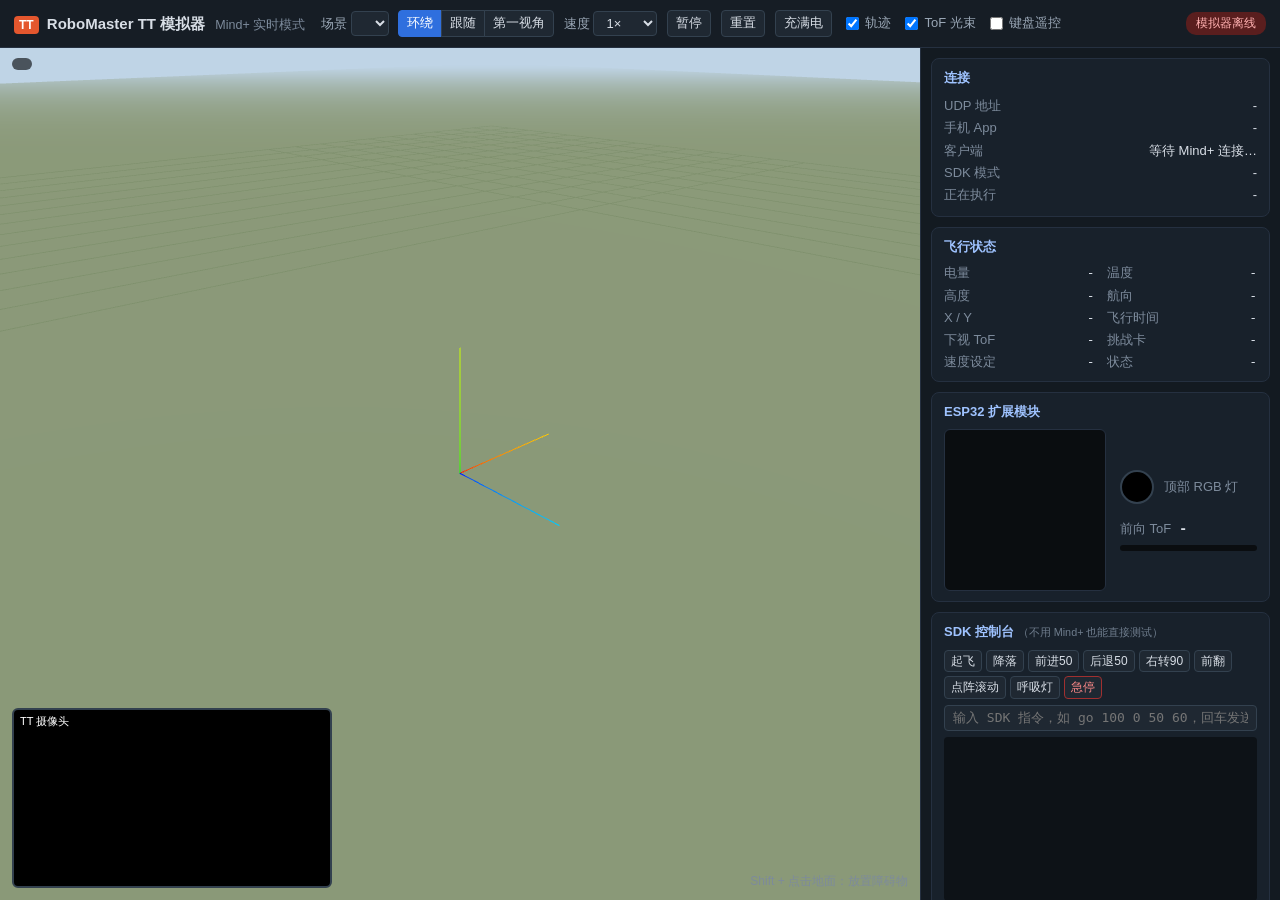
==== web/index.html @ c1ac03b4 "初始提交：RoboMaster TT 模拟器 + Android 遥控 App - rmtt_sim：兼容 Mind+ 实时模式的 Tello SDK 3.0 模拟器（UDP 8889/8890，  " ====
<!DOCTYPE html>
<html lang="zh-CN">
<head>
  <meta charset="UTF-8">
  <title>RoboMaster TT 模拟器</title>
  <meta name="viewport" content="width=device-width, initial-scale=1">
  <link rel="icon" href="data:image/svg+xml,%3Csvg xmlns=%22http://www.w3.org/2000/svg%22 viewBox=%220 0 16 16%22%3E%3Crect width=%2216%22 height=%2216%22 rx=%223%22 fill=%22%23e4572e%22/%3E%3C/svg%3E">
  <link rel="stylesheet" href="style.css">
  <script type="importmap">
    { "imports": { "three": "./vendor/three.module.min.js" } }
  </script>
</head>
<body>
  <header>
    <div class="brand"><span class="logo">TT</span> RoboMaster TT 模拟器 <small>Mind+ 实时模式</small></div>
    <div class="toolbar">
      <label>场景 <select id="scene"></select></label>
      <div class="seg" id="camModes">
        <button data-cam="orbit" class="active" title="鼠标左键旋转 / 右键平移 / 滚轮缩放">环绕</button>
        <button data-cam="chase" title="跟在飞机后方">跟随</button>
        <button data-cam="fpv" title="飞机前置摄像头视角">第一视角</button>
      </div>
      <label>速度 <select id="timescale">
        <option value="0.5">0.5×</option><option value="1" selected>1×</option>
        <option value="2">2×</option><option value="4">4×</option>
      </select></label>
      <button id="pause">暂停</button>
      <button id="reset">重置</button>
      <button id="charge">充满电</button>
      <label class="chk"><input type="checkbox" id="trail" checked> 轨迹</label>
      <label class="chk"><input type="checkbox" id="tofBeam" checked> ToF 光束</label>
      <label class="chk" title="W/S 前后 A/D 左右 ↑/↓ 升降 Q/E 旋转 T 起飞 L 降落"><input type="checkbox" id="keyboard"> 键盘遥控</label>
    </div>
    <div id="conn" class="badge off">未连接</div>
  </header>

  <main>
    <section id="viewport">
      <canvas id="scene3d" tabindex="0"></canvas>
      <div id="pip"><canvas id="pipCanvas" width="320" height="180"></canvas><span id="pipLabel">TT 摄像头</span></div>
      <div id="hud"></div>
      <div id="hint">Shift + 点击地面：放置障碍物</div>
    </section>

    <aside>
      <div id="droneTabs" class="tabs"></div>

      <div class="card">
        <h3>连接</h3>
        <div class="kv"><span>UDP 地址</span><b id="ip">-</b></div>
        <div class="kv"><span>手机 App</span><b id="lanAddr" title="在 Android App 中填写此地址">-</b></div>
        <div class="kv"><span>客户端</span><b id="client">等待 Mind+ 连接…</b></div>
        <div class="kv"><span>SDK 模式</span><b id="sdk">-</b></div>
        <div class="kv"><span>正在执行</span><b id="task">-</b></div>
      </div>

      <div class="card">
        <h3>飞行状态</h3>
        <div class="grid">
          <div><span>电量</span><b id="bat">-</b></div>
          <div><span>温度</span><b id="temp">-</b></div>
          <div><span>高度</span><b id="height">-</b></div>
          <div><span>航向</span><b id="yaw">-</b></div>
          <div><span>X / Y</span><b id="xy">-</b></div>
          <div><span>飞行时间</span><b id="ftime">-</b></div>
          <div><span>下视 ToF</span><b id="tofDown">-</b></div>
          <div><span>挑战卡</span><b id="mid">-</b></div>
          <div><span>速度设定</span><b id="speed">-</b></div>
          <div><span>状态</span><b id="fstate">-</b></div>
        </div>
      </div>

      <div class="card">
        <h3>ESP32 扩展模块</h3>
        <div class="ext">
          <canvas id="matrix2d" width="160" height="160"></canvas>
          <div class="ext-side">
            <div class="led-wrap"><div id="led2d"></div><span>顶部 RGB 灯</span></div>
            <div class="tof">
              <span>前向 ToF</span><b id="tofFront">-</b>
              <div class="bar"><div id="tofBar"></div></div>
            </div>
          </div>
        </div>
      </div>

      <div class="card console">
        <h3>SDK 控制台 <small>（不用 Mind+ 也能直接测试）</small></h3>
        <div class="quick">
          <button data-cmd="takeoff">起飞</button>
          <button data-cmd="land">降落</button>
          <button data-cmd="forward 50">前进50</button>
          <button data-cmd="back 50">后退50</button>
          <button data-cmd="cw 90">右转90</button>
          <button data-cmd="flip f">前翻</button>
          <button data-cmd="EXT mled l r 1.5 Mind+">点阵滚动</button>
          <button data-cmd="EXT led br 1 0 255 255">呼吸灯</button>
          <button data-cmd="emergency" class="danger">急停</button>
        </div>
        <form id="cmdForm"><input id="cmdInput" placeholder="输入 SDK 指令，如 go 100 0 50 60，回车发送" autocomplete="off"></form>
        <div id="log"></div>
      </div>
    </aside>
  </main>
  <script type="module" src="app.js"></script>
</body>
</html>
---- web/style.css ----
* { box-sizing: border-box; }
html, body { margin: 0; height: 100%; background: #0f1419; color: #d8dee6;
  font: 13px/1.4 "Segoe UI", "Microsoft YaHei", sans-serif; }
header { height: 48px; display: flex; align-items: center; gap: 16px; padding: 0 14px;
  background: #161d25; border-bottom: 1px solid #253040; }
.brand { font-weight: 600; font-size: 15px; white-space: nowrap; }
.brand small { color: #7d8b9c; font-weight: 400; margin-left: 6px; }
.logo { display: inline-block; background: #e4572e; color: #fff; border-radius: 4px;
  padding: 1px 5px; margin-right: 4px; font-size: 12px; }
.toolbar { display: flex; align-items: center; gap: 10px; flex: 1; flex-wrap: wrap; }
.toolbar label { color: #9aa7b6; }
.chk { display: flex; align-items: center; gap: 3px; cursor: pointer; }
select, button, input { font: inherit; color: #d8dee6; background: #1f2832;
  border: 1px solid #33414f; border-radius: 4px; padding: 3px 8px; }
button { cursor: pointer; }
button:hover { background: #2a3644; }
button.danger { border-color: #a03030; color: #ff8a8a; }
.seg { display: flex; }
.seg button { border-radius: 0; margin-left: -1px; }
.seg button:first-child { border-radius: 4px 0 0 4px; }
.seg button:last-child { border-radius: 0 4px 4px 0; }
.seg button.active { background: #2f6fde; border-color: #2f6fde; color: #fff; }
.badge { padding: 3px 10px; border-radius: 10px; font-size: 12px; white-space: nowrap; }
.badge.on { background: #1e5631; color: #9be7b0; }
.badge.off { background: #5a1e1e; color: #ffb0b0; }

main { position: absolute; top: 48px; bottom: 0; left: 0; right: 0; display: flex; }
#viewport { position: relative; flex: 1; overflow: hidden; }
#scene3d { width: 100%; height: 100%; display: block; outline: none; }
#pip { position: absolute; left: 12px; bottom: 12px; border: 2px solid #33414f; border-radius: 6px;
  overflow: hidden; background: #000; width: 320px; height: 180px; }
#pip canvas { display: block; width: 100%; height: 100%; }
#pipLabel { position: absolute; left: 6px; top: 4px; font-size: 11px; color: #fff;
  text-shadow: 0 0 3px #000; }
#hud { position: absolute; left: 12px; top: 10px; font: 12px/1.5 Consolas, monospace;
  background: rgba(10, 14, 19, .65); padding: 6px 10px; border-radius: 6px; pointer-events: none;
  white-space: pre; }
#hint { position: absolute; right: 12px; bottom: 10px; color: #7d8b9c; font-size: 12px; pointer-events: none; }

aside { width: 360px; overflow-y: auto; background: #131a21; border-left: 1px solid #253040;
  padding: 10px; display: flex; flex-direction: column; gap: 10px; }
.tabs { display: flex; gap: 4px; }
.tabs:empty { display: none; }
.tabs button.active { background: #2f6fde; border-color: #2f6fde; color: #fff; }
.card { background: #18212b; border: 1px solid #253040; border-radius: 8px; padding: 10px 12px; }
.card h3 { margin: 0 0 8px; font-size: 13px; color: #9fc3ff; }
.card h3 small { color: #6e7c8c; font-weight: 400; }
.kv { display: flex; justify-content: space-between; padding: 2px 0; }
.kv span, .grid span { color: #7d8b9c; }
.kv b { font-weight: 500; text-align: right; max-width: 220px; overflow: hidden; text-overflow: ellipsis; white-space: nowrap; }
.grid { display: grid; grid-template-columns: 1fr 1fr; gap: 4px 12px; }
.grid div { display: flex; justify-content: space-between; }
.grid b { font-weight: 500; font-family: Consolas, monospace; }
.ext { display: flex; gap: 14px; align-items: center; }
#matrix2d { background: #0a0d10; border-radius: 6px; border: 1px solid #253040; }
.ext-side { flex: 1; display: flex; flex-direction: column; gap: 16px; }
.led-wrap { display: flex; align-items: center; gap: 10px; color: #7d8b9c; }
#led2d { width: 34px; height: 34px; border-radius: 50%; background: #000; border: 2px solid #33414f; }
.tof span { color: #7d8b9c; margin-right: 8px; }
.tof b { font-family: Consolas, monospace; }
.bar { height: 6px; background: #0a0d10; border-radius: 3px; margin-top: 6px; overflow: hidden; }
#tofBar { height: 100%; width: 0; background: linear-gradient(90deg, #e4572e, #f3a712, #2a9d8f); }
.console { flex: 1; display: flex; flex-direction: column; min-height: 300px; }
.quick { display: flex; flex-wrap: wrap; gap: 4px; margin-bottom: 6px; }
.quick button { padding: 2px 6px; font-size: 12px; }
#cmdInput { width: 100%; margin-bottom: 6px; font-family: Consolas, monospace; }
#log { flex: 1; overflow-y: auto; font: 12px/1.45 Consolas, "Microsoft YaHei", monospace;
  background: #0d1217; border-radius: 4px; padding: 4px 6px; min-height: 160px; max-height: 360px; }
#log .in { color: #8fd3ff; }
#log .out { color: #9be7b0; }
#log .out.err { color: #ff8a8a; }
#log .warn { color: #f3c969; }
#log .info { color: #8a96a3; }
#log .t { color: #56616d; margin-right: 4px; }
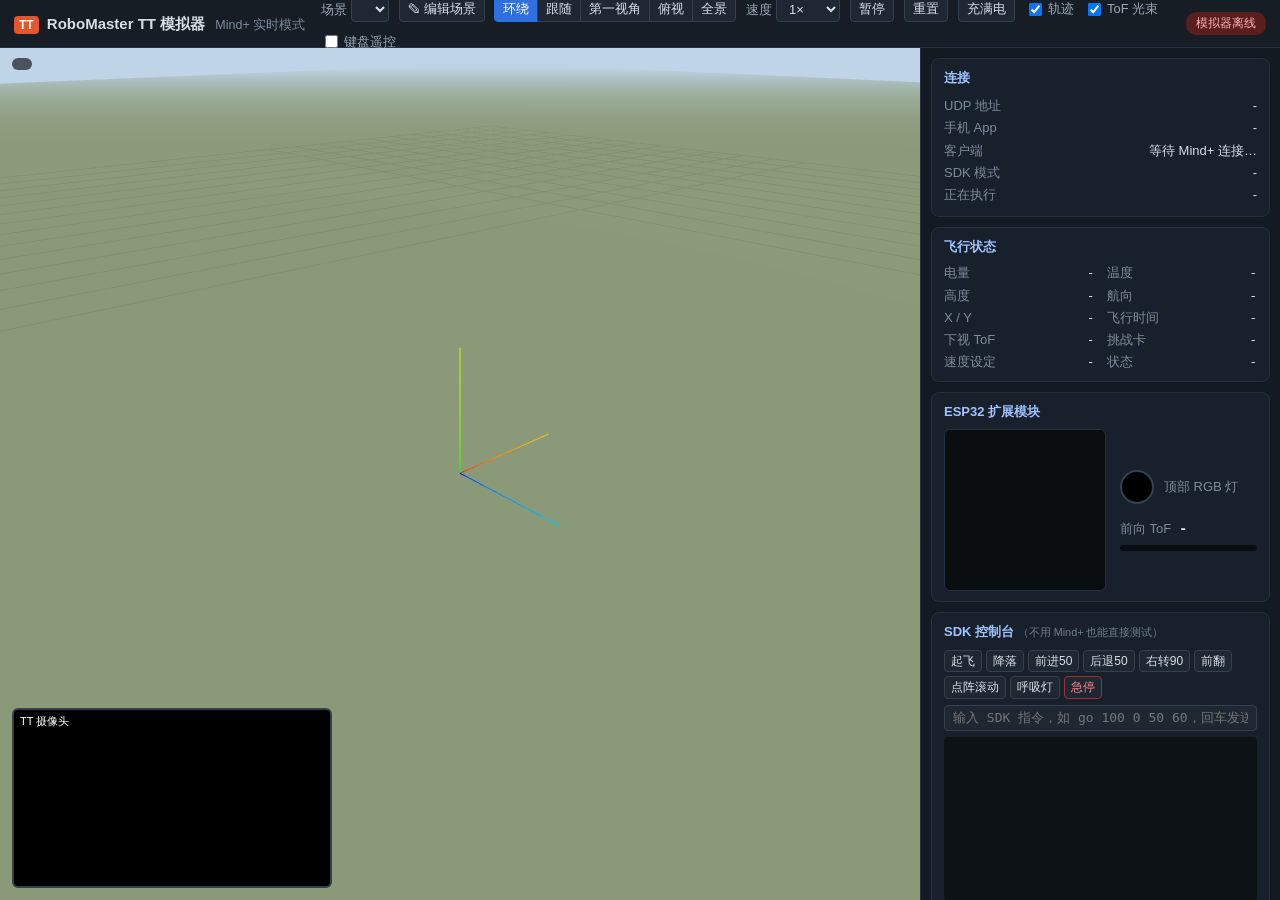
==== commit 54faccc4: "场景库与场景编辑器、双机模式 场景库 / 编辑器 - 场景改为 JSON 文件：scenes/builtin（只读）+ scenes/user，新增「圆柱森林」「室内房间」 - 障碍物类型：长方体（可" ====
--- a/web/index.html
+++ b/web/index.html
@@ -15,10 +15,13 @@
     <div class="brand"><span class="logo">TT</span> RoboMaster TT 模拟器 <small>Mind+ 实时模式</small></div>
     <div class="toolbar">
       <label>场景 <select id="scene"></select></label>
+      <button id="editToggle" title="打开场景编辑器：添加 / 移动 / 旋转障碍物，保存到场景库">✎ 编辑场景</button>
       <div class="seg" id="camModes">
         <button data-cam="orbit" class="active" title="鼠标左键旋转 / 右键平移 / 滚轮缩放">环绕</button>
         <button data-cam="chase" title="跟在飞机后方">跟随</button>
         <button data-cam="fpv" title="飞机前置摄像头视角">第一视角</button>
+        <button data-view="top" title="俯视整个场景（编辑场景时推荐）">俯视</button>
+        <button data-view="fit" title="斜视整个场景">全景</button>
       </div>
       <label>速度 <select id="timescale">
         <option value="0.5">0.5×</option><option value="1" selected>1×</option>
@@ -39,10 +42,10 @@
       <canvas id="scene3d" tabindex="0"></canvas>
       <div id="pip"><canvas id="pipCanvas" width="320" height="180"></canvas><span id="pipLabel">TT 摄像头</span></div>
       <div id="hud"></div>
-      <div id="hint">Shift + 点击地面：放置障碍物</div>
+      <div id="hint"><span id="editHint"></span></div>
     </section>
 
-    <aside>
+    <aside id="dronePanel">
       <div id="droneTabs" class="tabs"></div>
 
       <div class="card">
@@ -101,6 +104,65 @@
         <div id="log"></div>
       </div>
     </aside>
+    <aside id="editorPanel" hidden>
+      <div class="card">
+        <h3>场景库</h3>
+        <div id="sceneList" class="scene-list"></div>
+        <div class="row">
+          <button id="scLoad" title="也可以双击列表项">加载</button>
+          <button id="scNew">新建空白</button>
+          <button id="scDelete" class="danger">删除</button>
+        </div>
+      </div>
+
+      <div class="card">
+        <h3>当前场景 <span id="dirtyMark" class="dirty"></span></h3>
+        <div class="muted" id="sceneWhere"></div>
+        <input id="sceneTitle" maxlength="40" placeholder="场景名称">
+        <div class="row">
+          <button id="scSave" class="primary">保存</button>
+          <button id="scSaveAs">另存为</button>
+          <button id="scExport" title="下载为 JSON 文件">导出</button>
+          <button id="scImport" title="从 JSON 文件导入">导入</button>
+          <input type="file" id="importFile" accept=".json,application/json" hidden>
+        </div>
+      </div>
+
+      <div class="card">
+        <h3>添加对象 <small>选择后在地面上单击放置</small></h3>
+        <div id="palette" class="palette">
+          <button data-add="box"><b>▭</b>长方体</button>
+          <button data-add="wall"><b>▮</b>墙</button>
+          <button data-add="cylinder"><b>◯</b>圆柱</button>
+          <button data-add="gate"><b>⊓</b>门框</button>
+          <button data-add="pad"><b>▣</b>挑战卡</button>
+        </div>
+        <label class="chk"><input type="checkbox" id="snap" checked> 吸附（10cm / 15°）</label>
+      </div>
+
+      <div class="card">
+        <h3>属性
+          <span class="seg mini" id="modeBtns" hidden>
+            <button data-mode="translate" class="active" title="W">移动</button><button data-mode="rotate" title="E">旋转</button>
+          </span>
+        </h3>
+        <div id="props"></div>
+        <div class="row" id="propActions" hidden>
+          <button id="propDuplicate" title="Ctrl+D">复制</button>
+          <button id="propDelete" class="danger" title="Delete">删除</button>
+        </div>
+      </div>
+
+      <div class="card">
+        <h3>对象列表 <small id="objCount"></small> <button id="undoBtn" class="mini-btn" title="Ctrl+Z">撤销</button></h3>
+        <div id="objList" class="obj-list"></div>
+      </div>
+
+      <div class="card help muted">
+        单击选中 · 拖动彩色手柄移动 / 旋转 · W 移动 · E 旋转 · Delete 删除 · Ctrl+D 复制 · Ctrl+Z 撤销 · Esc 取消<br>
+        编辑实时生效：飞机碰撞、ToF 测距、挑战卡识别都会立刻使用新场景。
+      </div>
+    </aside>
   </main>
   <script type="module" src="app.js"></script>
 </body>
--- a/web/style.css
+++ b/web/style.css
@@ -37,6 +37,7 @@
   white-space: pre; }
 #hint { position: absolute; right: 12px; bottom: 10px; color: #7d8b9c; font-size: 12px; pointer-events: none; }
 
+aside[hidden] { display: none !important; }
 aside { width: 360px; overflow-y: auto; background: #131a21; border-left: 1px solid #253040;
   padding: 10px; display: flex; flex-direction: column; gap: 10px; }
 .tabs { display: flex; gap: 4px; }
@@ -72,3 +73,40 @@
 #log .warn { color: #f3c969; }
 #log .info { color: #8a96a3; }
 #log .t { color: #56616d; margin-right: 4px; }
+
+/* ---- 场景编辑器 ---- */
+#editToggle.active { background: #e4572e; border-color: #e4572e; color: #fff; }
+button.primary { background: #2f6fde; border-color: #2f6fde; color: #fff; }
+button:disabled { opacity: .45; cursor: default; }
+.row { display: flex; gap: 6px; margin-top: 8px; flex-wrap: wrap; }
+.muted { color: #7d8b9c; font-size: 12px; }
+.dirty { color: #f3c969; font-weight: 400; font-size: 12px; margin-left: 6px; }
+#sceneTitle { width: 100%; margin-top: 6px; }
+.scene-list { max-height: 200px; overflow-y: auto; background: #0d1217; border-radius: 4px; padding: 2px; }
+.scene-row { padding: 4px 6px; border-radius: 4px; cursor: pointer; display: flex; align-items: center; gap: 6px; }
+.scene-row:hover { background: #1f2832; }
+.scene-row.active { background: #23344d; }
+.scene-row .cur { margin-left: auto; color: #4cc38a; font-size: 11px; }
+.tag { font-size: 10px; padding: 0 4px; border-radius: 3px; }
+.tag.builtin { background: #33414f; color: #b7c3d0; }
+.tag.user { background: #1e5631; color: #9be7b0; }
+.palette { display: grid; grid-template-columns: repeat(5, 1fr); gap: 4px; margin-bottom: 6px; }
+.palette button { display: flex; flex-direction: column; align-items: center; padding: 6px 2px; font-size: 12px; }
+.palette button b { font-size: 18px; line-height: 1.1; color: #9fc3ff; }
+.palette button.active { background: #2f6fde; border-color: #2f6fde; }
+.palette button.active b { color: #fff; }
+.prop-title { font-weight: 600; margin-bottom: 6px; }
+.prop-grid { display: grid; grid-template-columns: 1fr 1fr; gap: 6px 10px; }
+.prop-grid label { display: flex; flex-direction: column; gap: 2px; color: #7d8b9c; font-size: 12px; }
+.prop-grid input, .prop-grid select { width: 100%; padding: 2px 6px; }
+.prop-grid input[type=color] { height: 26px; padding: 1px; }
+.unit { margin-top: 4px; }
+.seg.mini { display: inline-flex; float: right; }
+.seg.mini button { padding: 0 8px; font-size: 12px; }
+.mini-btn { float: right; padding: 0 8px; font-size: 12px; }
+.obj-list { max-height: 220px; overflow-y: auto; }
+.obj-row { padding: 3px 6px; border-radius: 4px; cursor: pointer; font: 12px Consolas, "Microsoft YaHei", monospace; display: flex; align-items: center; gap: 6px; }
+.obj-row:hover { background: #1f2832; }
+.obj-row.active { background: #23344d; }
+.obj-row i { width: 10px; height: 10px; border-radius: 2px; display: inline-block; border: 1px solid #33414f; }
+.help { line-height: 1.6; }
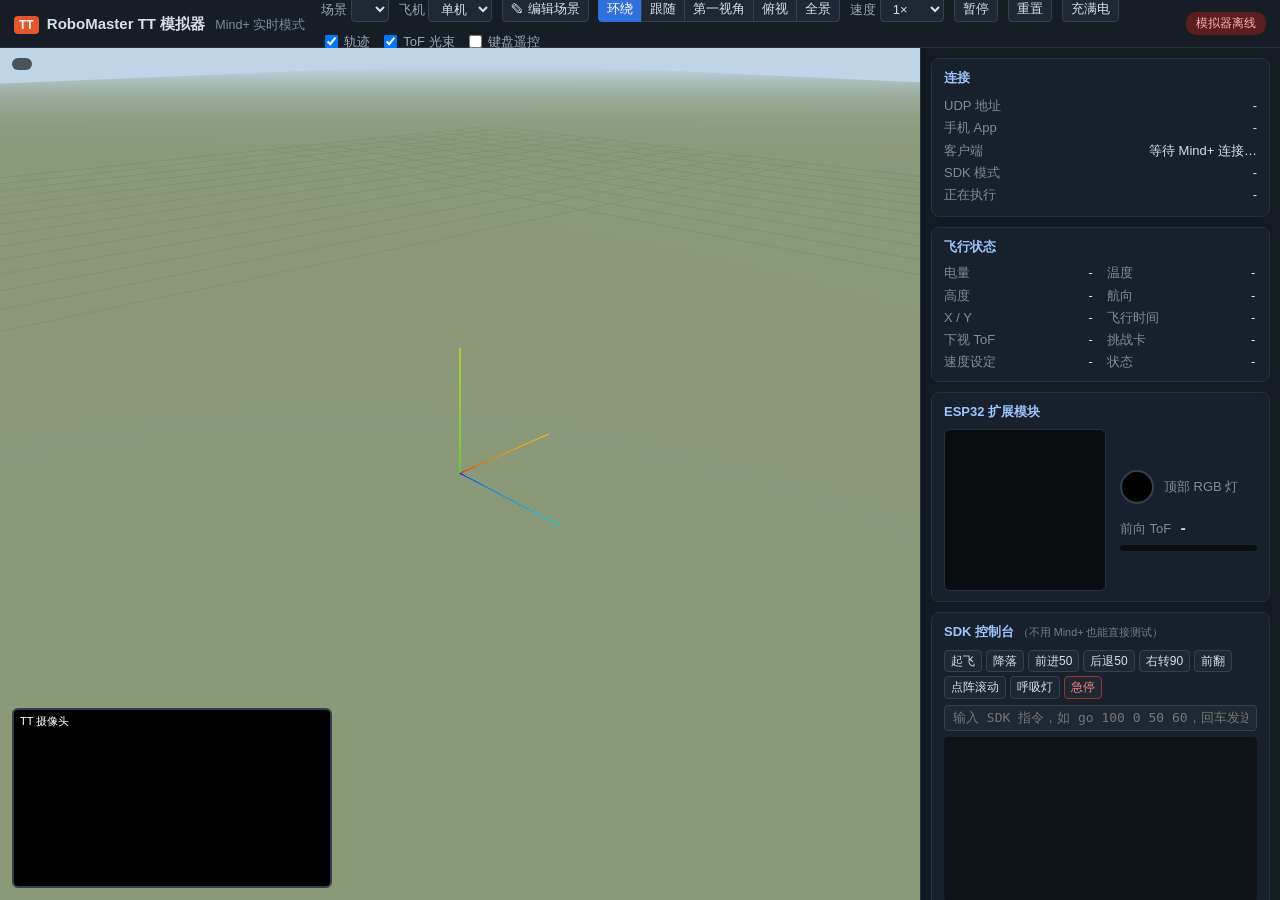
==== commit 2f15ba52: "支持单双切换：网页顶部「飞机」下拉框运行中切换单机 / 双机（最多 4 架） - Simulator.set_drone_count：运行中增删飞机并绑定 / 释放其 UDP 端点（主地址 + 局域网" ====
--- a/web/index.html
+++ b/web/index.html
@@ -15,6 +15,7 @@
     <div class="brand"><span class="logo">TT</span> RoboMaster TT 模拟器 <small>Mind+ 实时模式</small></div>
     <div class="toolbar">
       <label>场景 <select id="scene"></select></label>
+      <label title="运行中切换单机 / 双机；新增的飞机出现在起飞点左侧">飞机 <select id="droneCount"><option value="1">单机</option></select></label>
       <button id="editToggle" title="打开场景编辑器：添加 / 移动 / 旋转障碍物，保存到场景库">✎ 编辑场景</button>
       <div class="seg" id="camModes">
         <button data-cam="orbit" class="active" title="鼠标左键旋转 / 右键平移 / 滚轮缩放">环绕</button>
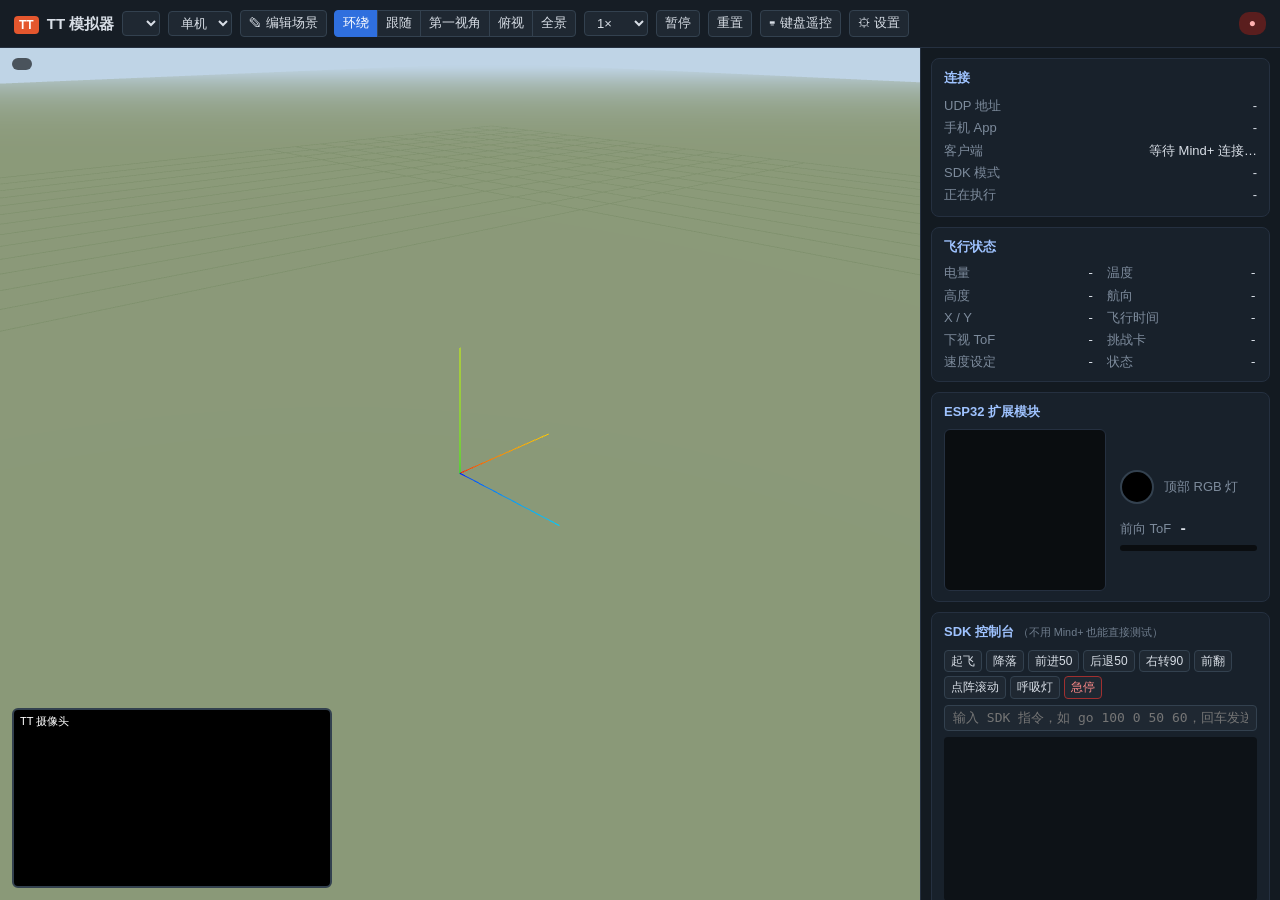
==== commit 6263e09e: "飞机按编号着色、设置窗口、工具栏自适应 - 不同编号的飞机用颜色区分（机身、编号标签、轨迹、标签页、HUD），颜色可在设置中修改并保存到浏览器 - 新增 ⚙ 设置窗口：飞机颜色、显示选项（轨迹 / T" ====
--- a/web/index.html
+++ b/web/index.html
@@ -12,10 +12,10 @@
 </head>
 <body>
   <header>
-    <div class="brand"><span class="logo">TT</span> RoboMaster TT 模拟器 <small>Mind+ 实时模式</small></div>
+    <div class="brand"><span class="logo">TT</span> <span class="brand-full">RoboMaster TT 模拟器</span><span class="brand-short">TT 模拟器</span> <small>Mind+ 实时模式</small></div>
     <div class="toolbar">
-      <label>场景 <select id="scene"></select></label>
-      <label title="运行中切换单机 / 双机；新增的飞机出现在起飞点左侧">飞机 <select id="droneCount"><option value="1">单机</option></select></label>
+      <label><span class="lbl">场景 </span><select id="scene"></select></label>
+      <label title="运行中切换单机 / 双机；新增的飞机出现在起飞点左侧"><span class="lbl">飞机 </span><select id="droneCount"><option value="1">单机</option></select></label>
       <button id="editToggle" title="打开场景编辑器：添加 / 移动 / 旋转障碍物，保存到场景库">✎ 编辑场景</button>
       <div class="seg" id="camModes">
         <button data-cam="orbit" class="active" title="鼠标左键旋转 / 右键平移 / 滚轮缩放">环绕</button>
@@ -24,18 +24,16 @@
         <button data-view="top" title="俯视整个场景（编辑场景时推荐）">俯视</button>
         <button data-view="fit" title="斜视整个场景">全景</button>
       </div>
-      <label>速度 <select id="timescale">
+      <label title="仿真速度"><span class="lbl">速度 </span><select id="timescale">
         <option value="0.5">0.5×</option><option value="1" selected>1×</option>
         <option value="2">2×</option><option value="4">4×</option>
       </select></label>
       <button id="pause">暂停</button>
       <button id="reset">重置</button>
-      <button id="charge">充满电</button>
-      <label class="chk"><input type="checkbox" id="trail" checked> 轨迹</label>
-      <label class="chk"><input type="checkbox" id="tofBeam" checked> ToF 光束</label>
-      <label class="chk" title="W/S 前后 A/D 左右 ↑/↓ 升降 Q/E 旋转 T 起飞 L 降落"><input type="checkbox" id="keyboard"> 键盘遥控</label>
+      <label class="toggle" title="键盘遥控：W/S 前后 A/D 左右 ↑/↓ 升降 Q/E 旋转 T 起飞 L 降落"><input type="checkbox" id="keyboard"> ⌨ 键盘遥控</label>
+      <button id="settingsBtn" title="设置：无人机颜色、显示选项、充电">⚙ 设置</button>
     </div>
-    <div id="conn" class="badge off">未连接</div>
+    <div id="conn" class="badge off" title="模拟器连接状态"><span class="dot">●</span><span class="txt">未连接</span></div>
   </header>
 
   <main>
@@ -165,6 +163,30 @@
       </div>
     </aside>
   </main>
+  <div id="settingsModal" class="modal" hidden>
+    <div class="modal-box" role="dialog" aria-label="设置">
+      <div class="modal-head"><h3>设置</h3><button id="settingsClose" class="x" title="关闭（Esc）">✕</button></div>
+      <section>
+        <h4>无人机颜色 <small>机身、编号标签、飞行轨迹、标签页与 HUD 使用该颜色</small></h4>
+        <div id="colorRows" class="color-rows"></div>
+        <button id="colorReset">恢复默认颜色</button>
+      </section>
+      <section>
+        <h4>显示</h4>
+        <div class="set-grid">
+          <label class="chk"><input type="checkbox" id="set_trail"> 飞行轨迹</label>
+          <label class="chk"><input type="checkbox" id="set_tofBeam"> ToF 光束</label>
+          <label class="chk"><input type="checkbox" id="set_pip"> 机载摄像头画面（左下角）</label>
+          <label class="chk"><input type="checkbox" id="set_hud"> 飞行状态（左上角）</label>
+        </div>
+      </section>
+      <section>
+        <h4>飞机</h4>
+        <button id="charge">所有飞机充满电</button>
+      </section>
+      <div class="muted">设置保存在本浏览器中。</div>
+    </div>
+  </div>
   <script type="module" src="app.js"></script>
 </body>
 </html>
--- a/web/style.css
+++ b/web/style.css
@@ -1,13 +1,34 @@
 * { box-sizing: border-box; }
 html, body { margin: 0; height: 100%; background: #0f1419; color: #d8dee6;
   font: 13px/1.4 "Segoe UI", "Microsoft YaHei", sans-serif; }
-header { height: 48px; display: flex; align-items: center; gap: 16px; padding: 0 14px;
-  background: #161d25; border-bottom: 1px solid #253040; }
+body { display: flex; flex-direction: column; }
+/* 窗口过窄时工具栏换行，标题栏随之变高，3D 区域自动让出空间（不再重叠） */
+header { min-height: 48px; display: flex; align-items: center; gap: 12px; padding: 6px 14px;
+  background: #161d25; border-bottom: 1px solid #253040; flex-wrap: wrap; position: relative; z-index: 10; }
 .brand { font-weight: 600; font-size: 15px; white-space: nowrap; }
 .brand small { color: #7d8b9c; font-weight: 400; margin-left: 6px; }
 .logo { display: inline-block; background: #e4572e; color: #fff; border-radius: 4px;
   padding: 1px 5px; margin-right: 4px; font-size: 12px; }
-.toolbar { display: flex; align-items: center; gap: 10px; flex: 1; flex-wrap: wrap; }
+.toolbar { display: flex; align-items: center; gap: 8px; flex: 1; flex-wrap: wrap; row-gap: 6px; }
+.toolbar label, .toolbar button, .toolbar select { white-space: nowrap; }
+.brand-short { display: none; }
+@media (max-width: 1700px) { .brand small { display: none; } }
+@media (max-width: 1450px) { .brand-full { display: none; } .brand-short { display: inline; } }
+.badge .dot { display: none; }
+/* 窄窗口：隐藏下拉框前的文字标签、状态徽标只留圆点，保证 1280px 宽也能单行 */
+@media (max-width: 1400px) {
+  .toolbar .lbl { display: none; }
+  #scene { max-width: 160px; }
+  .badge { padding: 2px 8px; }
+  .badge .txt { display: none; }
+  .badge .dot { display: inline; }
+  header { gap: 8px; }
+}
+.toggle { display: inline-flex; align-items: center; cursor: pointer; padding: 3px 8px; border-radius: 4px;
+  border: 1px solid #33414f; background: #1f2832; color: #d8dee6 !important; user-select: none; }
+.toggle input { display: none; }
+.toggle:hover { background: #2a3644; }
+.toggle:has(input:checked) { background: #2f6fde; border-color: #2f6fde; color: #fff !important; }
 .toolbar label { color: #9aa7b6; }
 .chk { display: flex; align-items: center; gap: 3px; cursor: pointer; }
 select, button, input { font: inherit; color: #d8dee6; background: #1f2832;
@@ -24,7 +45,7 @@
 .badge.on { background: #1e5631; color: #9be7b0; }
 .badge.off { background: #5a1e1e; color: #ffb0b0; }
 
-main { position: absolute; top: 48px; bottom: 0; left: 0; right: 0; display: flex; }
+main { position: relative; flex: 1; min-height: 0; display: flex; }
 #viewport { position: relative; flex: 1; overflow: hidden; }
 #scene3d { width: 100%; height: 100%; display: block; outline: none; }
 #pip { position: absolute; left: 12px; bottom: 12px; border: 2px solid #33414f; border-radius: 6px;
@@ -110,3 +131,25 @@
 .obj-row.active { background: #23344d; }
 .obj-row i { width: 10px; height: 10px; border-radius: 2px; display: inline-block; border: 1px solid #33414f; }
 .help { line-height: 1.6; }
+
+/* ---- 设置窗口 ---- */
+.modal { position: fixed; inset: 0; background: rgba(5, 8, 12, .55); z-index: 100; display: flex;
+  align-items: center; justify-content: center; }
+.modal[hidden] { display: none; }
+.modal-box { width: 440px; max-width: calc(100vw - 32px); max-height: calc(100vh - 32px); overflow-y: auto;
+  background: #18212b; border: 1px solid #33414f; border-radius: 10px; padding: 14px 18px;
+  box-shadow: 0 12px 40px rgba(0, 0, 0, .5); }
+.modal-head { display: flex; align-items: center; justify-content: space-between; }
+.modal-head h3 { margin: 0; font-size: 15px; color: #9fc3ff; }
+.modal-box .x { border: none; background: none; font-size: 16px; color: #7d8b9c; }
+.modal-box .x:hover { color: #fff; }
+.modal-box section { border-top: 1px solid #253040; margin-top: 12px; padding-top: 10px; }
+.modal-box h4 { margin: 0 0 8px; font-size: 13px; }
+.modal-box h4 small { color: #6e7c8c; font-weight: 400; margin-left: 6px; }
+.modal-box .muted { margin-top: 10px; }
+.color-rows { display: grid; grid-template-columns: repeat(4, 1fr); gap: 8px; margin-bottom: 8px; }
+.color-row { display: flex; align-items: center; gap: 6px; cursor: pointer; }
+.color-row input { width: 44px; height: 28px; padding: 1px; cursor: pointer; }
+.set-grid { display: grid; grid-template-columns: 1fr 1fr; gap: 6px 12px; }
+.sw { display: inline-block; width: 9px; height: 9px; border-radius: 2px; margin-right: 5px; box-shadow: 0 0 0 1px rgba(255, 255, 255, .7); }
+#hud span { font-weight: 700; }
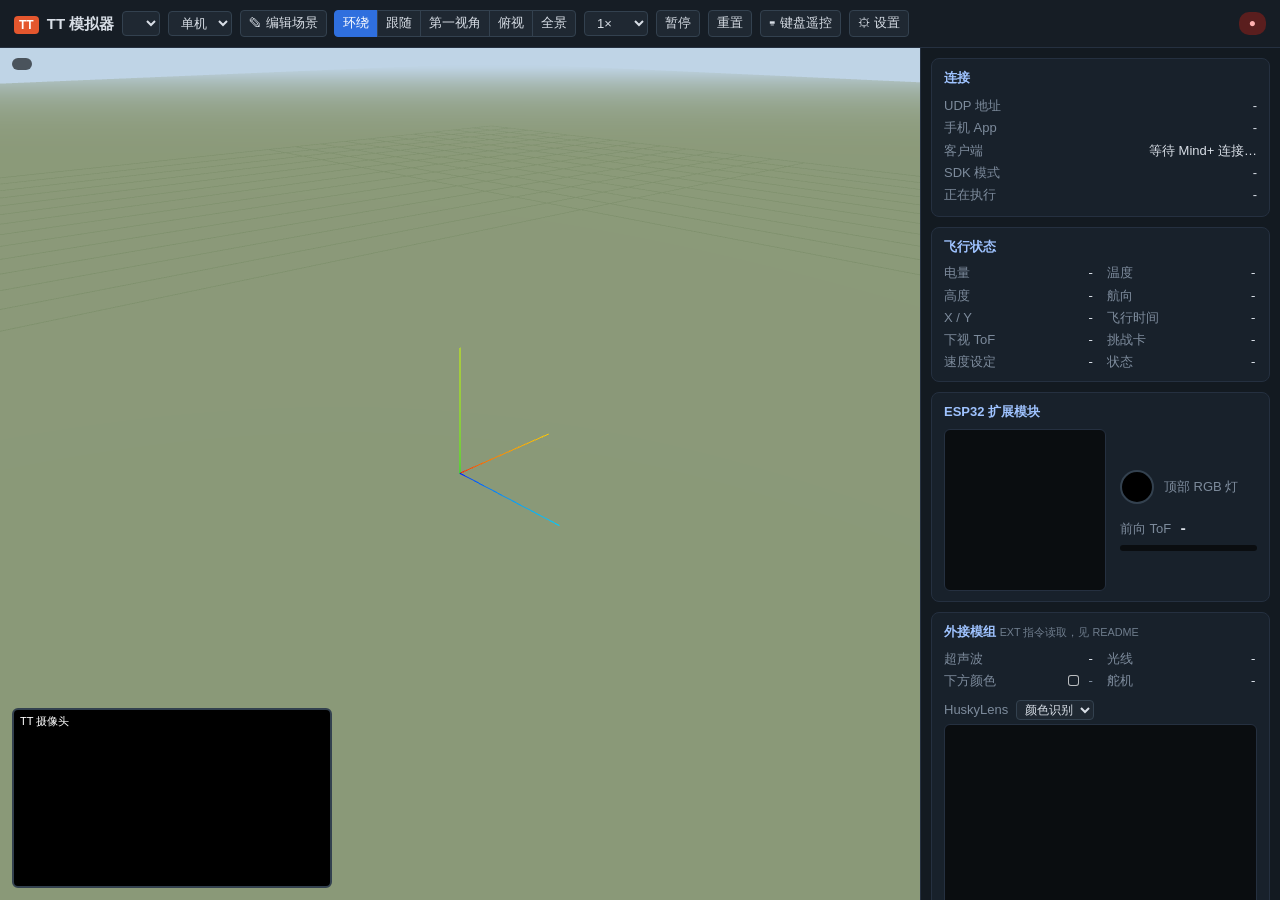
==== commit 8e16096a: "feat(sensors): 外接传感器模组与机载传感器增强 外接模组（EXT 自定义指令，rmtt_sim/modules.py） - 超声波测距（锥形波束，2~400cm）、HuskyLens 颜" ====
--- a/web/index.html
+++ b/web/index.html
@@ -86,6 +86,29 @@
         </div>
       </div>
 
+      <div class="card" id="extCard">
+        <h3>外接模组 <small>EXT 指令读取，见 README</small></h3>
+        <div class="grid">
+          <div><span>超声波</span><b id="xUltra">-</b></div>
+          <div><span>光线</span><b id="xLight">-</b></div>
+          <div><span>下方颜色</span><b><i class="sw" id="xColorSw"></i><span id="xColor">-</span></b></div>
+          <div><span>舵机</span><b id="xServo">-</b></div>
+        </div>
+        <div class="ext-sub">
+          <span>HuskyLens</span>
+          <select id="huskyMode" title="切换识别模式（发送 EXT husky mode …）">
+            <option value="color">颜色识别</option><option value="tag">标签识别</option><option value="face">人脸识别</option>
+          </select>
+          <span id="huskyCount" class="muted"></span>
+        </div>
+        <canvas id="huskyCanvas" width="320" height="240"></canvas>
+        <div class="ext-sub"><span>对飞机做手势</span><span id="xGesture" class="event"></span></div>
+        <div class="pad-grid" id="gesturePad"></div>
+        <div class="ext-sub"><span>红外遥控器</span><span id="xIr" class="event"></span></div>
+        <div class="pad-grid ir" id="irPad"></div>
+        <div class="ext-sub"><span>环境光</span><input type="range" id="ambient" min="0" max="2000" step="10"><span id="ambientVal" class="muted"></span></div>
+      </div>
+
       <div class="card console">
         <h3>SDK 控制台 <small>（不用 Mind+ 也能直接测试）</small></h3>
         <div class="quick">
@@ -135,6 +158,10 @@
           <button data-add="cylinder"><b>◯</b>圆柱</button>
           <button data-add="gate"><b>⊓</b>门框</button>
           <button data-add="pad"><b>▣</b>挑战卡</button>
+          <button data-add="colorcard" title="HuskyLens 颜色识别目标"><b>■</b>颜色卡</button>
+          <button data-add="tag" title="HuskyLens 标签识别目标（AprilTag）"><b>▦</b>标签</button>
+          <button data-add="face" title="HuskyLens 人脸识别目标"><b>☺</b>人脸</button>
+          <button data-add="zone" title="地面色块：颜色传感器读取"><b>▬</b>地面色块</button>
         </div>
         <label class="chk"><input type="checkbox" id="snap" checked> 吸附（10cm / 15°）</label>
       </div>
@@ -178,6 +205,7 @@
           <label class="chk"><input type="checkbox" id="set_tofBeam"> ToF 光束</label>
           <label class="chk"><input type="checkbox" id="set_pip"> 机载摄像头画面（左下角）</label>
           <label class="chk"><input type="checkbox" id="set_hud"> 飞行状态（左上角）</label>
+          <label class="chk"><input type="checkbox" id="set_ultraBeam"> 超声波波束</label>
         </div>
       </section>
       <section>
--- a/web/style.css
+++ b/web/style.css
@@ -153,3 +153,16 @@
 .set-grid { display: grid; grid-template-columns: 1fr 1fr; gap: 6px 12px; }
 .sw { display: inline-block; width: 9px; height: 9px; border-radius: 2px; margin-right: 5px; box-shadow: 0 0 0 1px rgba(255, 255, 255, .7); }
 #hud span { font-weight: 700; }
+
+/* ---- 外接模组面板 ---- */
+#extCard .grid b { display: inline-flex; align-items: center; gap: 4px; }
+.ext-sub { display: flex; align-items: center; gap: 8px; margin: 10px 0 4px; color: #7d8b9c; }
+.ext-sub select { padding: 1px 4px; font-size: 12px; }
+.ext-sub input[type=range] { flex: 1; }
+.ext-sub .event { color: #4cc38a; font-family: Consolas, monospace; }
+#huskyCanvas { width: 100%; aspect-ratio: 4 / 3; background: #0a0d10; border-radius: 6px; border: 1px solid #253040; }
+.pad-grid { display: grid; grid-template-columns: repeat(3, 1fr); gap: 4px; }
+.pad-grid.ir { grid-template-columns: repeat(3, 1fr); }
+.pad-grid button { padding: 3px 0; font-size: 12px; }
+.chk-prop { flex-direction: row !important; align-items: center; gap: 4px !important; grid-column: span 2; }
+.palette { grid-template-columns: repeat(5, 1fr); }
